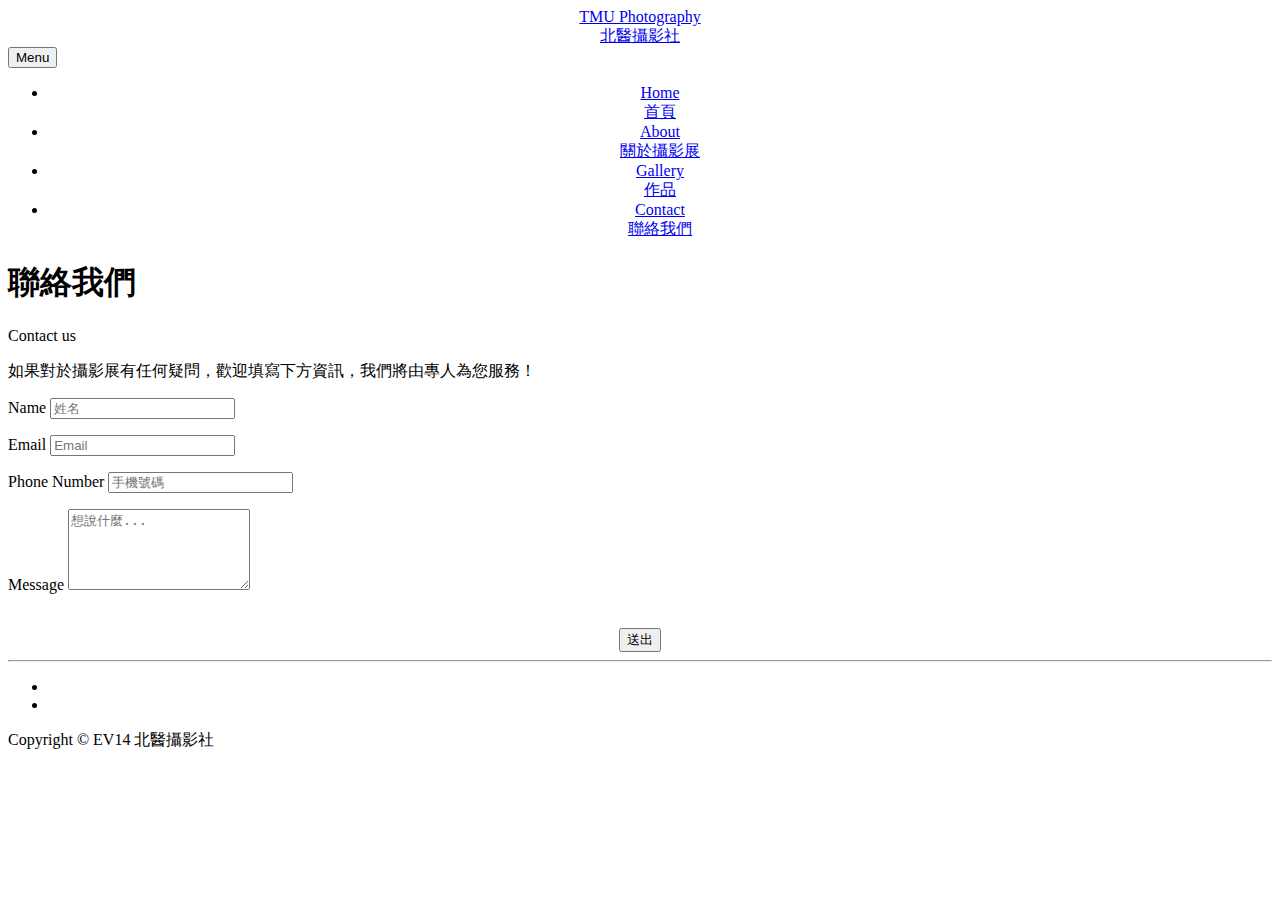
==== contact.html @ 367125e3 "1002_1220" ====
<!DOCTYPE html>
<html lang="en">

<head>

  <meta charset="utf-8">
  <meta name="viewport" content="width=device-width, initial-scale=1, shrink-to-fit=no">
  <meta name="description" content="">
  <meta name="author" content="">

  <title>北醫攝影社 1091期末線上展-聯絡我們</title>

  <!-- Bootstrap core CSS -->
  <link href="vendor/bootstrap/css/bootstrap.min.css" rel="stylesheet">

  <!-- Custom fonts for this template -->
  <link href="vendor/fontawesome-free/css/all.min.css" rel="stylesheet" type="text/css">
  <link href='https://fonts.googleapis.com/css?family=Lora:400,700,400italic,700italic' rel='stylesheet' type='text/css'>
  <link href='https://fonts.googleapis.com/css?family=Open+Sans:300italic,400italic,600italic,700italic,800italic,400,300,600,700,800' rel='stylesheet' type='text/css'>

  <!-- Custom styles for this template -->
  <link href="css/clean-blog.min.css" rel="stylesheet">

</head>

<body>

  <!-- Navigation -->
  <nav class="navbar navbar-expand-lg navbar-light fixed-top" id="mainNav">
    <div class="container">
      <a class="navbar-brand" href="index.html"><center>TMU Photography<br>北醫攝影社</center></a>
      <button class="navbar-toggler navbar-toggler-right" type="button" data-toggle="collapse" data-target="#navbarResponsive" aria-controls="navbarResponsive" aria-expanded="false" aria-label="Toggle navigation">
        Menu
        <i class="fas fa-bars"></i>
      </button>
      <div class="collapse navbar-collapse" id="navbarResponsive">
        <ul class="navbar-nav ml-auto">
          <li class="nav-item">
            <a class="nav-link" href="index.html"><center>Home<br>首頁</center></a>
          </li>
          <li class="nav-item">
            <a class="nav-link" href="about.html"><center>About<br>關於攝影展</center></a>
          </li>
          <li class="nav-item">
            <a class="nav-link" href="Gallery.html"><center>Gallery<br>作品</center></a>
          </li>
          <li class="nav-item">
            <a class="nav-link" href="contact.html"><center>Contact<br>聯絡我們</center></a>
          </li>
        </ul>
      </div>
    </div>
  </nav>

  <!-- Page Header -->
  <header class="masthead" style="background-image: url('img/main.jpeg') ;background-size: contain;background-repeat: repeat-x;">
    <div class="overlay"></div>
    <div class="container">
      <div class="row">
        <div class="col-lg-8 col-md-10 mx-auto">
          <div class="page-heading">
            <h1>聯絡我們</h1>
            <span class="subheading">Contact us</span>
          </div>
        </div>
      </div>
    </div>
  </header>

  <!-- Main Content -->
  <div class="container">
    <div class="row">
      <div class="col-lg-10 col-md-10 mx-auto">
        <p>如果對於攝影展有任何疑問，歡迎填寫下方資訊，我們將由專人為您服務！</p>
        <!-- Contact Form - Enter your email address on line 19 of the mail/contact_me.php file to make this form work. -->
        <!-- WARNING: Some web hosts do not allow emails to be sent through forms to common mail hosts like Gmail or Yahoo. It's recommended that you use a private domain email address! -->
        <!-- To use the contact form, your site must be on a live web host with PHP! The form will not work locally! -->
        <form name="sentMessage" id="contactForm" novalidate>
          <div class="control-group">
            <div class="form-group floating-label-form-group controls">
              <label>Name</label>
              <input type="text" class="form-control" placeholder="姓名" id="name" required data-validation-required-message="請輸入您的姓名！">
              <p class="help-block text-danger"></p>
            </div>
          </div>
          <div class="control-group">
            <div class="form-group floating-label-form-group controls">
              <label>Email</label>
              <input type="email" class="form-control" placeholder="Email" id="email" required data-validation-required-message="請輸入您的email！">
              <p class="help-block text-danger"></p>
            </div>
          </div>
          <div class="control-group">
            <div class="form-group col-xs-12 floating-label-form-group controls">
              <label>Phone Number</label>
              <input type="tel" class="form-control" placeholder="手機號碼" id="phone" required data-validation-required-message="請輸入您的手機號碼！">
              <p class="help-block text-danger"></p>
            </div>
          </div>
          <div class="control-group">
            <div class="form-group floating-label-form-group controls">
              <label>Message</label>
              <textarea rows="5" class="form-control" placeholder="想說什麼..." id="message" required data-validation-required-message="請輸入訊息！"></textarea>
              <p class="help-block text-danger"></p>
            </div>
          </div>
          <br>
          <div id="success"></div>
          <div style="text-align:center;">

          <button type="submit" class="btn btn-primary" id="sendMessageButton">送出</button></div>
        </form>
      </div>
    </div>
  </div>

  <hr>

  <!-- Footer -->
  <footer>
    <div class="container">
      <div class="row">
        <div class="col-lg-8 col-md-10 mx-auto">
          <ul class="list-inline text-center">
            <li class="list-inline-item">
              <a href="https://www.instagram.com/tmuphotography_new/">
                <span class="fa-stack fa-lg">
                  <i class="fas fa-circle fa-stack-2x"></i>
                  <i class="fab fa-instagram fa-stack-1x fa-inverse"></i>
                </span>
              </a>
            </li>
            <li class="list-inline-item">
              <a href="https://www.facebook.com/tmuphoto/">
                <span class="fa-stack fa-lg">
                  <i class="fas fa-circle fa-stack-2x"></i>
                  <i class="fab fa-facebook-f fa-stack-1x fa-inverse"></i>
                </span>
              </a>
            </li>
          </ul>
          <p class="copyright text-muted">Copyright &copy; EV14 北醫攝影社</p>
        </div>
      </div>
    </div>
  </footer>

  <!-- Bootstrap core JavaScript -->
  <script src="vendor/jquery/jquery.min.js"></script>
  <script src="vendor/bootstrap/js/bootstrap.bundle.min.js"></script>

  <!-- Contact Form JavaScript -->
  <script src="js/jqBootstrapValidation.js"></script>
  <script src="js/contact_me.js"></script>

  <!-- Custom scripts for this template -->
  <script src="js/clean-blog.min.js"></script>

</body>

</html>
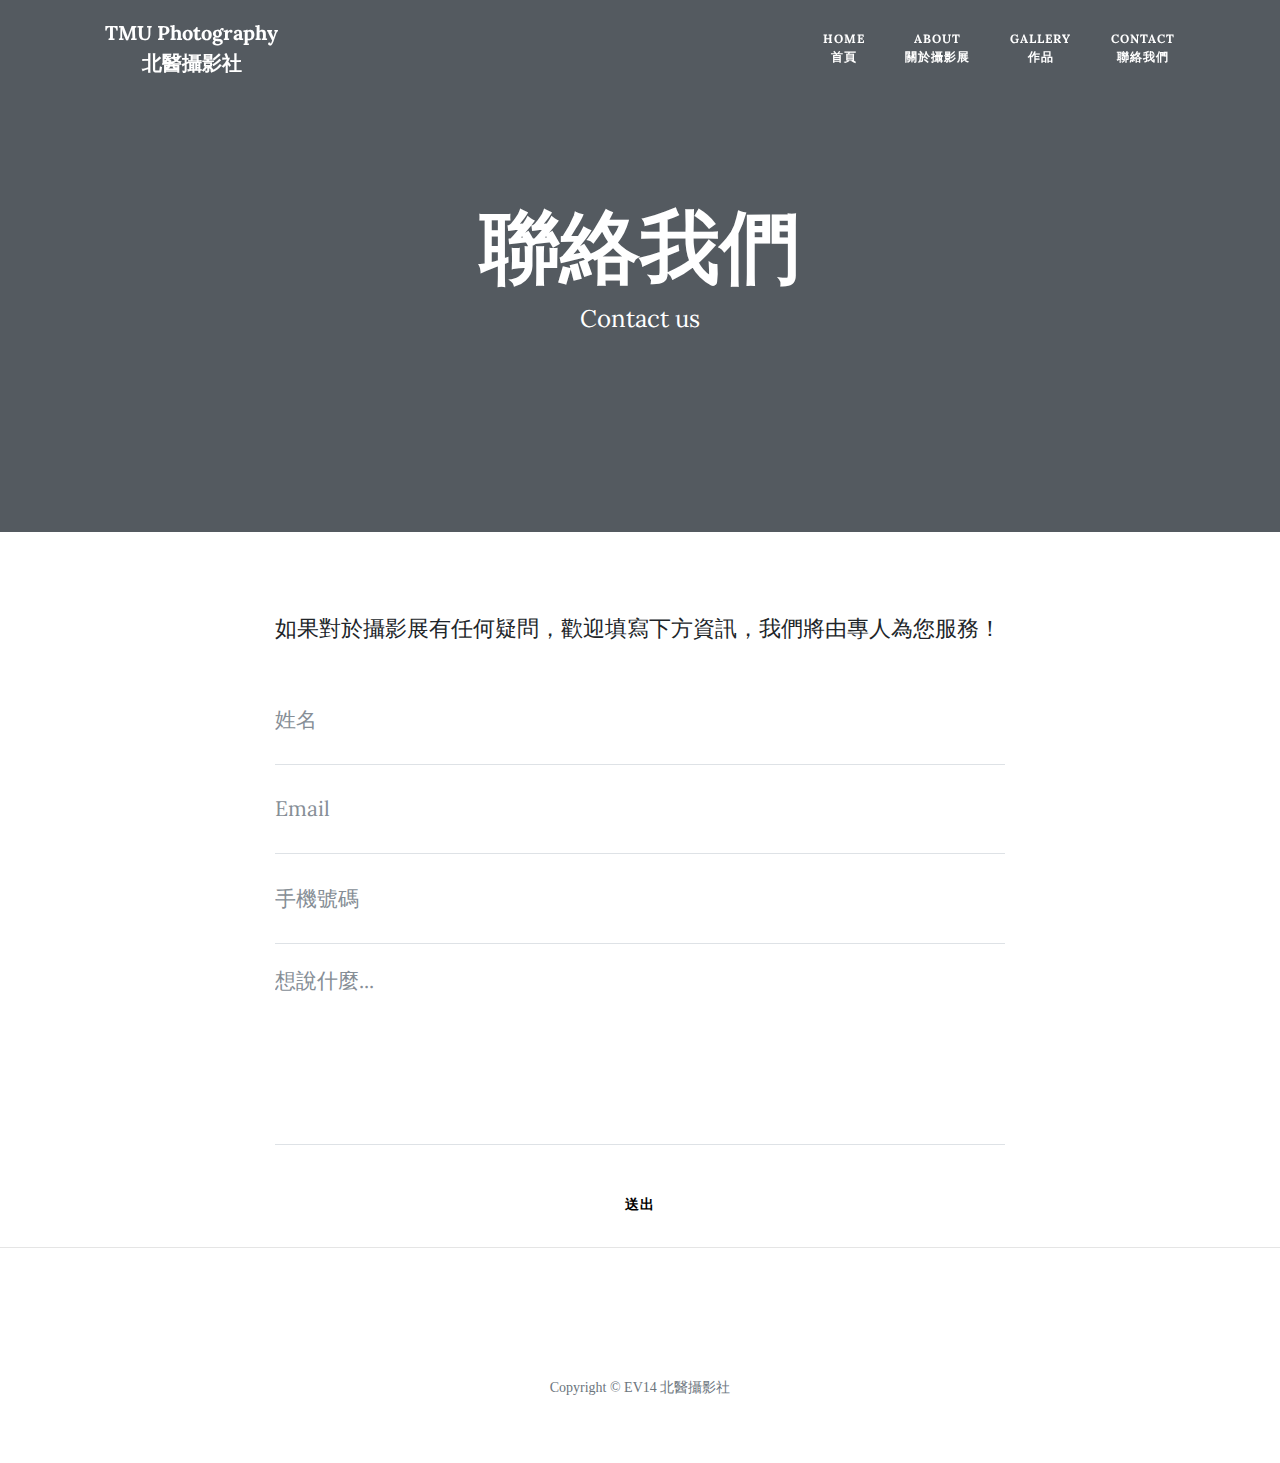
==== commit 3e70b0d1: "1002_2245" ====
--- a/contact.html
+++ b/contact.html
@@ -4,7 +4,7 @@
 <head>
 
   <meta charset="utf-8">
-  <meta name="viewport" content="width=device-width, initial-scale=1, shrink-to-fit=no">
+  <meta name="viewport" content="width=device-width, initial-scale=1, maximum-scale=1.0,user-scalable=0,shrink-to-fit=no">
   <meta name="description" content="">
   <meta name="author" content="">
 
@@ -17,7 +17,9 @@
   <link href="vendor/fontawesome-free/css/all.min.css" rel="stylesheet" type="text/css">
   <link href='https://fonts.googleapis.com/css?family=Lora:400,700,400italic,700italic' rel='stylesheet' type='text/css'>
   <link href='https://fonts.googleapis.com/css?family=Open+Sans:300italic,400italic,600italic,700italic,800italic,400,300,600,700,800' rel='stylesheet' type='text/css'>
-
+  <link rel= "shortcut icon" sizes="160x160" href="img/icon.ico" />
+  <link rel= "  icon " href=" img/icon.ico " />
+  
   <!-- Custom styles for this template -->
   <link href="css/clean-blog.min.css" rel="stylesheet">
 
@@ -53,7 +55,7 @@
   </nav>
 
   <!-- Page Header -->
-  <header class="masthead" style="background-image: url('img/main.jpeg') ;background-size: contain;background-repeat: repeat-x;">
+  <header class="masthead" style="background-image: url('img/main1.jpg') ;background-position:bottom;background-size: contain;background-repeat: repeat;">
     <div class="overlay"></div>
     <div class="container">
       <div class="row">
@@ -70,7 +72,7 @@
   <!-- Main Content -->
   <div class="container">
     <div class="row">
-      <div class="col-lg-10 col-md-10 mx-auto">
+      <div class="col-lg-8 col-md-10 mx-auto">
         <p>如果對於攝影展有任何疑問，歡迎填寫下方資訊，我們將由專人為您服務！</p>
         <!-- Contact Form - Enter your email address on line 19 of the mail/contact_me.php file to make this form work. -->
         <!-- WARNING: Some web hosts do not allow emails to be sent through forms to common mail hosts like Gmail or Yahoo. It's recommended that you use a private domain email address! -->
@@ -108,7 +110,7 @@
           <div id="success"></div>
           <div style="text-align:center;">
 
-          <button type="submit" class="btn btn-primary" id="sendMessageButton">送出</button></div>
+          <button type="submit" class="btn btn-primary" id="sendMessageButton"><font color="black">送出</font></button></div>
         </form>
       </div>
     </div>
--- a/css/clean-blog.min.css
+++ b/css/clean-blog.min.css
@@ -0,0 +1,5 @@
+/*!字體大小
+ * Start Bootstrap - Clean Blog v5.0.9 (https://startbootstrap.com/themes/clean-blog)
+ * Copyright 2013-2020 Start Bootstrap
+ * Licensed under MIT (https://github.com/StartBootstrap/startbootstrap-clean-blog/blob/master/LICENSE)
+ */body{font-size:22px;color:#212529;font-family:'Times New Roman',serif}p{line-height:1.5;margin:30px 0}p a{text-decoration:underline}h1,h2,h3,h4,h5,h6{font-weight:800;font-family:'Times New Roman',serif}a{color:#212529;transition:all .2s}a:focus,a:hover{color:#0085a1}blockquote{font-style:italic;color:#868e96}.section-heading{font-size:36px;font-weight:700;margin-top:60px}.caption{font-size:14px;font-style:italic;display:block;margin:0;padding:10px;text-align:center;border-bottom-right-radius:5px;border-bottom-left-radius:5px}::-moz-selection{color:#fff;background:#0085a1;text-shadow:none}::selection{color:#fff;background:#0085a1;text-shadow:none}img::-moz-selection{color:#fff;background:0 0}img::selection{color:#fff;background:0 0}img::-moz-selection{color:#fff;background:0 0}#mainNav{position:absolute;border-bottom:1px solid #e9ecef;background-color:#fff;font-family:'Lora','Open Sans','Helvetica Neue',Helvetica,Arial,sans-serif}#mainNav .navbar-brand{font-weight:800;color:#343a40}#mainNav .navbar-toggler{font-size:12px;font-weight:800;padding:13px;text-transform:uppercase;color:#343a40}#mainNav .navbar-nav>li.nav-item>a{font-size:12px;font-weight:800;letter-spacing:1px;text-transform:uppercase}@media only screen and (min-width:992px){#mainNav{border-bottom:1px solid transparent;background:0 0}#mainNav .navbar-brand{padding:10px 20px;color:#fff}#mainNav .navbar-brand:focus,#mainNav .navbar-brand:hover{color:rgba(255,255,255,.8)}#mainNav .navbar-nav>li.nav-item>a{padding:10px 20px;color:#fff}#mainNav .navbar-nav>li.nav-item>a:focus,#mainNav .navbar-nav>li.nav-item>a:hover{color:rgba(255,255,255,.8)}}@media only screen and (min-width:992px){#mainNav{transition:background-color .2s;transform:translate3d(0,0,0);-webkit-backface-visibility:hidden}#mainNav.is-fixed{position:fixed;top:-67px;transition:transform .2s;border-bottom:1px solid #fff;background-color:rgba(255,255,255,.9)}#mainNav.is-fixed .navbar-brand{color:#212529}#mainNav.is-fixed .navbar-brand:focus,#mainNav.is-fixed .navbar-brand:hover{color:#0085a1}#mainNav.is-fixed .navbar-nav>li.nav-item>a{color:#212529}#mainNav.is-fixed .navbar-nav>li.nav-item>a:focus,#mainNav.is-fixed .navbar-nav>li.nav-item>a:hover{color:#0085a1}#mainNav.is-visible{transform:translate3d(0,100%,0)}}header.masthead{margin-bottom:50px;background:no-repeat center center;background-color:#868e96;background-attachment:scroll;position:relative;background-size:cover}header.masthead .overlay{position:absolute;top:0;left:0;height:100%;width:100%;background-color:#212529;opacity:.5}header.masthead .page-heading,header.masthead .post-heading,header.masthead .site-heading{padding:200px 0 150px;color:#fff}@media only screen and (min-width:768px){header.masthead .page-heading,header.masthead .post-heading,header.masthead .site-heading{padding:200px 0}}header.masthead .page-heading,header.masthead .site-heading{text-align:center}header.masthead .page-heading h1,header.masthead .site-heading h1{font-size:50px;margin-top:0}header.masthead .page-heading .subheading,header.masthead .site-heading .subheading{font-size:24px;font-weight:300;line-height:1.1;display:block;margin:10px 0 0;font-family:'fa-regular-400','Lora','Open Sans','Helvetica Neue',Helvetica,Arial,sans-serif}@media only screen and (min-width:768px){header.masthead .page-heading h1,header.masthead .site-heading h1{font-size:80px}}header.masthead .post-heading h1{font-size:35px}header.masthead .post-heading .meta,header.masthead .post-heading .subheading{line-height:1.1;display:block}header.masthead .post-heading .subheading{font-size:24px;font-weight:600;margin:10px 0 30px;font-family:'fa-regular-400','Lora','Open Sans','Helvetica Neue',Helvetica,Arial,sans-serif}header.masthead .post-heading .meta{font-size:20px;font-weight:300;font-style:italic;font-family:'fa-regular-400','Lora','Times New Roman',serif}header.masthead .post-heading .meta a{color:#fff}@media only screen and (min-width:768px){header.masthead .post-heading h1{font-size:55px}header.masthead .post-heading .subheading{font-size:30px}}.post-preview>a{color:#212529}.post-preview>a:focus,.post-preview>a:hover{text-decoration:none;color:#0085a1}.post-preview>a>.post-title{font-size:30px;margin-top:30px;margin-bottom:10px}.post-preview>a>.post-subtitle{font-weight:300;margin:0 0 10px}.post-preview>.post-meta{font-size:18px;font-style:italic;margin-top:0;color:#868e96}.post-preview>.post-meta>a{text-decoration:none;color:#212529}.post-preview>.post-meta>a:focus,.post-preview>.post-meta>a:hover{text-decoration:underline;color:#0085a1}@media only screen and (min-width:768px){.post-preview>a>.post-title{font-size:30px}}.floating-label-form-group{font-size:14px;position:relative;margin-bottom:0;padding-bottom:.5em;border-bottom:1px solid #dee2e6}.floating-label-form-group input,.floating-label-form-group textarea{font-size:1.5em;position:relative;z-index:1;padding:0;resize:none;border:none;border-radius:0;background:0 0;box-shadow:none!important;font-family:'Lora','Times New Roman',serif}.floating-label-form-group input::-webkit-input-placeholder,.floating-label-form-group textarea::-webkit-input-placeholder{color:#868e96;font-family:'Lora','Times New Roman',serif}.floating-label-form-group label{font-size:.85em;line-height:1.764705882em;position:relative;z-index:0;top:2em;display:block;margin:0;transition:top .3s ease,opacity .3s ease;opacity:0}.floating-label-form-group .help-block{margin:15px 0}.floating-label-form-group-with-value label{top:0;opacity:1}.floating-label-form-group-with-focus label{color:#0085a1}form .form-group:first-child .floating-label-form-group{border-top:1px solid #dee2e6}footer{padding:50px 0 65px}footer .list-inline{margin:0;padding:0}footer .copyright{font-size:14px;margin-bottom:0;text-align:center}.btn{font-size:14px;font-weight:800;padding:15px 25px;letter-spacing:1px;text-transform:uppercase;border-radius:0;font-family:'Lora','Open Sans','Helvetica Neue',Helvetica,Arial,sans-serif}.btn-primary{background-color:#fff;border-color:#fff}.btn-primary:active,.btn-primary:focus,.btn-primary:hover{color:#fff;background-color:#fff!important;border-color:#fff!important}.btn-lg{font-size:16px;padding:25px 35px}